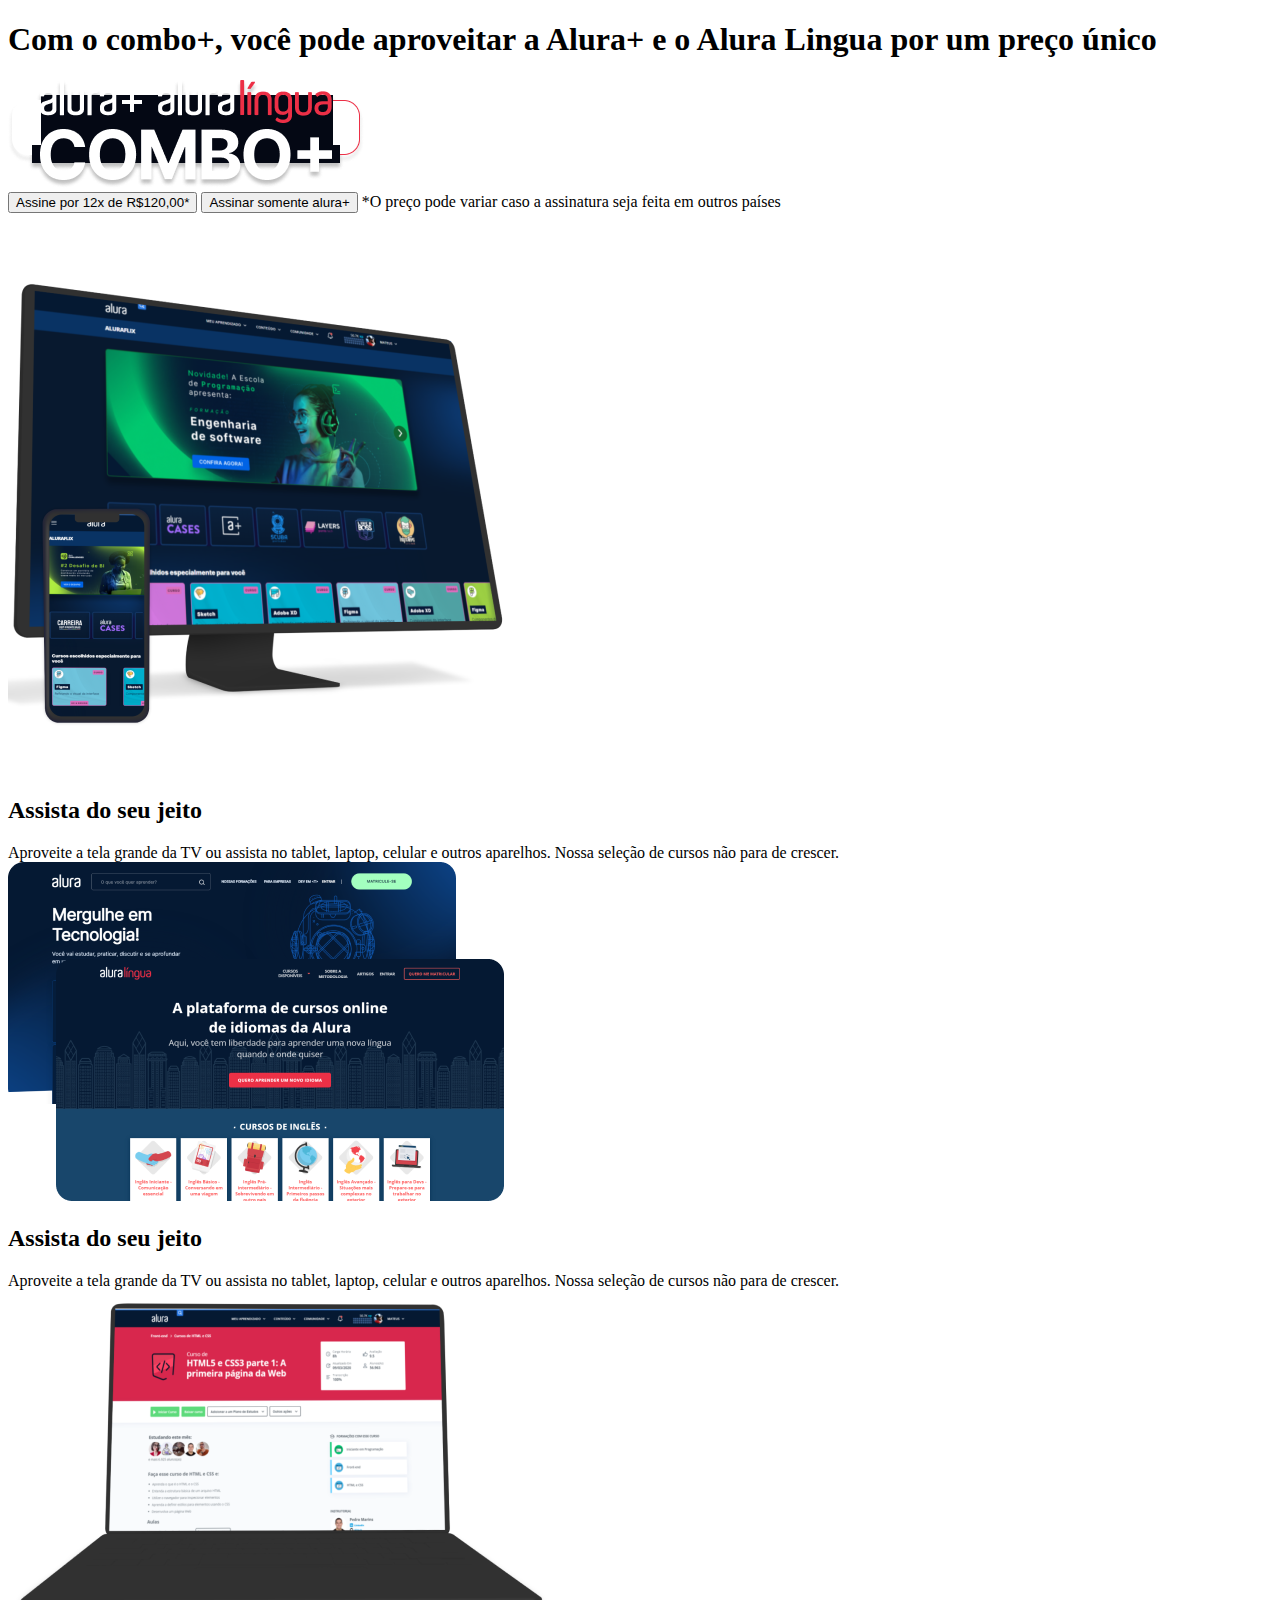
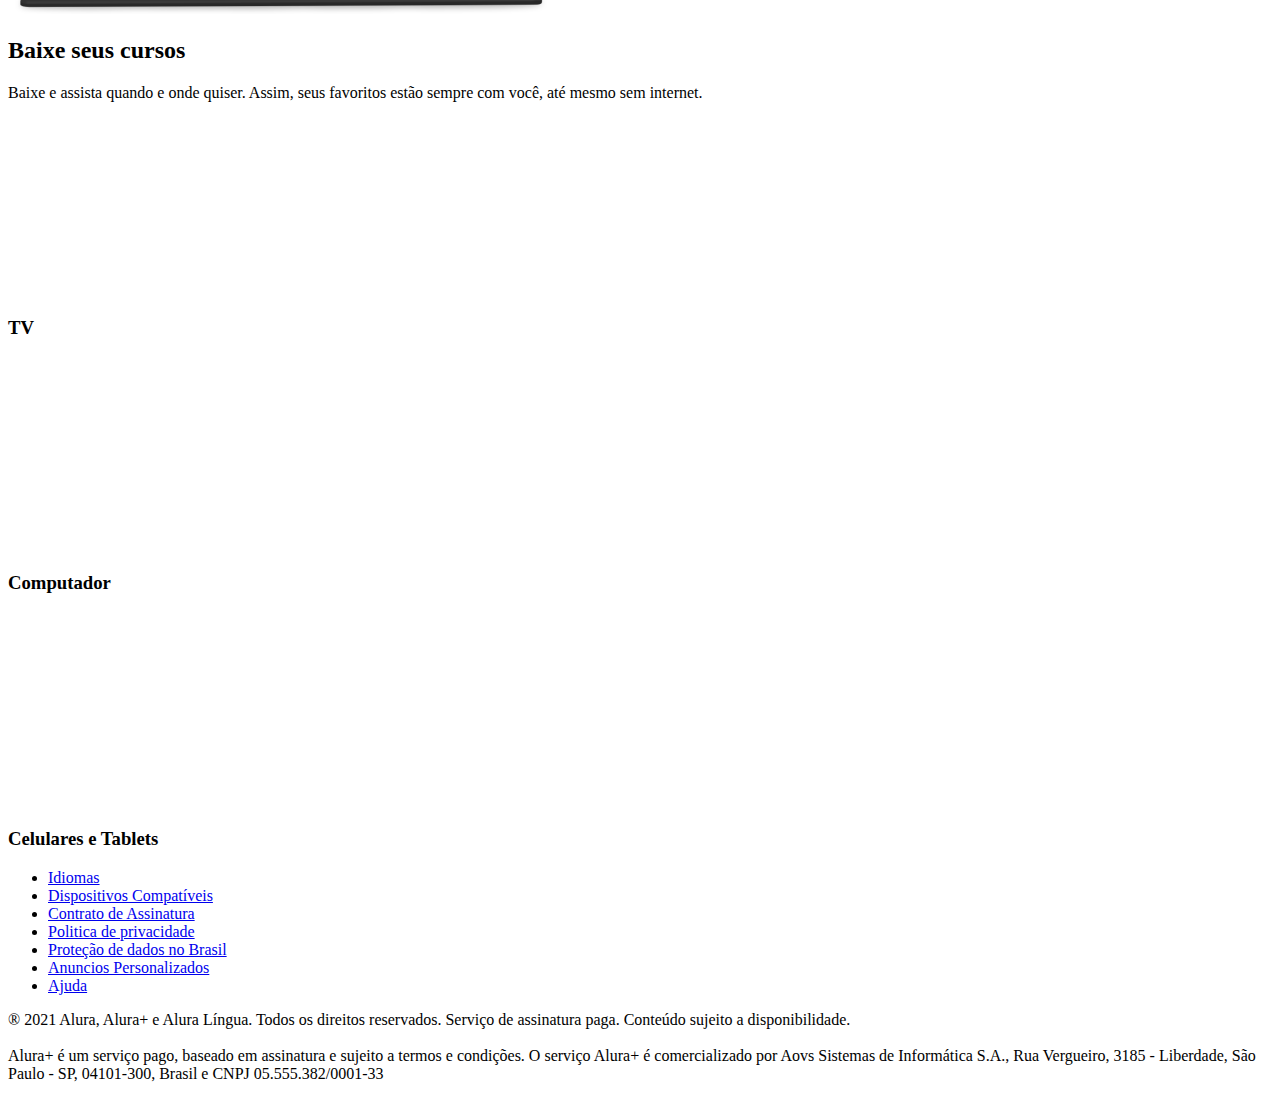
==== ALURAFLIX-03/index.html @ f87d87c6 "finalizado media query aluraflix" ====
<!DOCTYPE html>
<html lang="pt-BR">
<head>
    <meta charset="UTF-8">
    <meta http-equiv="X-UA-Compatible" content="IE=edge">
    <meta name="viewport" content="width=device-width, initial-scale=1.0">
    <title>Alura Plus</title>
    <link rel="preconnect" href="https://fonts.googleapis.com">
    <link rel="preconnect" href="https://fonts.gstatic.com" crossorigin>
    <link href="https://fonts.googleapis.com/css2?family=Inter:wght@400;700&display=swap" rel="stylesheet">
    <link rel="stylesheet" href="/assets/css/styles.css">
</head>
<body>
    <section class="container">

        <section class="main">
            <h1 class="main__title">Com o combo+, você pode aproveitar a Alura+ e o Alura Lingua por um preço único</h1>
            <div class="main__combo">
                <img src="assets/img/Combo.png" alt="imagem do combo plus">
            </div>        
            <button class="main__signCombo">Assine por 12x de R$120,00*</button>
            <button class="main__signAlura">Assinar somente alura+</button>
            <span class="main__note">*O preço pode variar caso a assinatura seja feita em outros países</span>
        </section>

        <section class="general-info">
            <img src="assets/img/Plataformas.png" alt="Plataformas suportadas">
            <div class="general-info__platform">
                <h2>Assista do seu jeito</h2>
                <span>Aproveite a tela grande da TV ou assista no tablet, laptop, 
                    celular e outros aparelhos. Nossa seleção de cursos não para 
                    de crescer.
                </span>
            </div>
        </section>

        <section class="general-info-2">
            <img src="assets/img/Telas.png" alt="Plataformas suportadas">
            <div class="general-info-2__platform">
                <h2>Assista do seu jeito</h2>
                <span>Aproveite a tela grande da TV ou assista no tablet, laptop, 
                    celular e outros aparelhos. Nossa seleção de cursos não para 
                    de crescer.
                </span>
            </div>
        </section>

        <section class="general-info-3">
            <img src="assets/img/Notebook.png" alt="Plataformas suportadas">
            <div class="general-info__platform">
                <h2>Baixe seus cursos</h2>
                <span>Baixe e assista quando e onde quiser. Assim, seus favoritos estão sempre com você, até mesmo sem internet.
                </span>
            </div>
        </section>

        <section class="device-info">
            <div class="device-info__tv">
                <img src="assets/img/tv.png" alt="Tela de TV">
                <h3>TV</h3>
            </div>
            <div class="device-info__pc">
                <img src="assets/img/computador.png" alt="Tela de computador">
                <h3>Computador</h3>
            </div>
            <div class="device-info__mobile">
                <img src="assets/img/celular.png" alt="Tela de celular">
                <h3>Celulares e Tablets</h3>
            </div>
        </section>

        <footer class="footer">
            <nav class="footer__links">
                <ul>
                    <li><a href="#">Idiomas</a></li>
                    <li><a href="#">Dispositivos Compatíveis</a></li>
                    <li><a href="#">Contrato de Assinatura</a</li>
                    <li><a href="#">Politica de privacidade</a></li>
                    <li><a href="#">Proteção de dados no Brasil</a></li>
                    <li><a href="#">Anuncios Personalizados</a></li>
                    <li><a href="#">Ajuda</a></li>
                </ul>
            </nav>
            <p class="footer__note">
                ® 2021 Alura, Alura+ e Alura Língua. Todos os direitos reservados. Serviço de assinatura paga. Conteúdo sujeito a disponibilidade.<br><br> Alura+ é um serviço pago, baseado em assinatura e sujeito a termos e condições. O serviço Alura+ é comercializado por Aovs Sistemas de Informática S.A., Rua Vergueiro, 3185 - Liberdade, São Paulo - SP, 04101-300, Brasil e CNPJ 05.555.382/0001-33
            </p>
        </footer>
    </section>
</body>
</html>
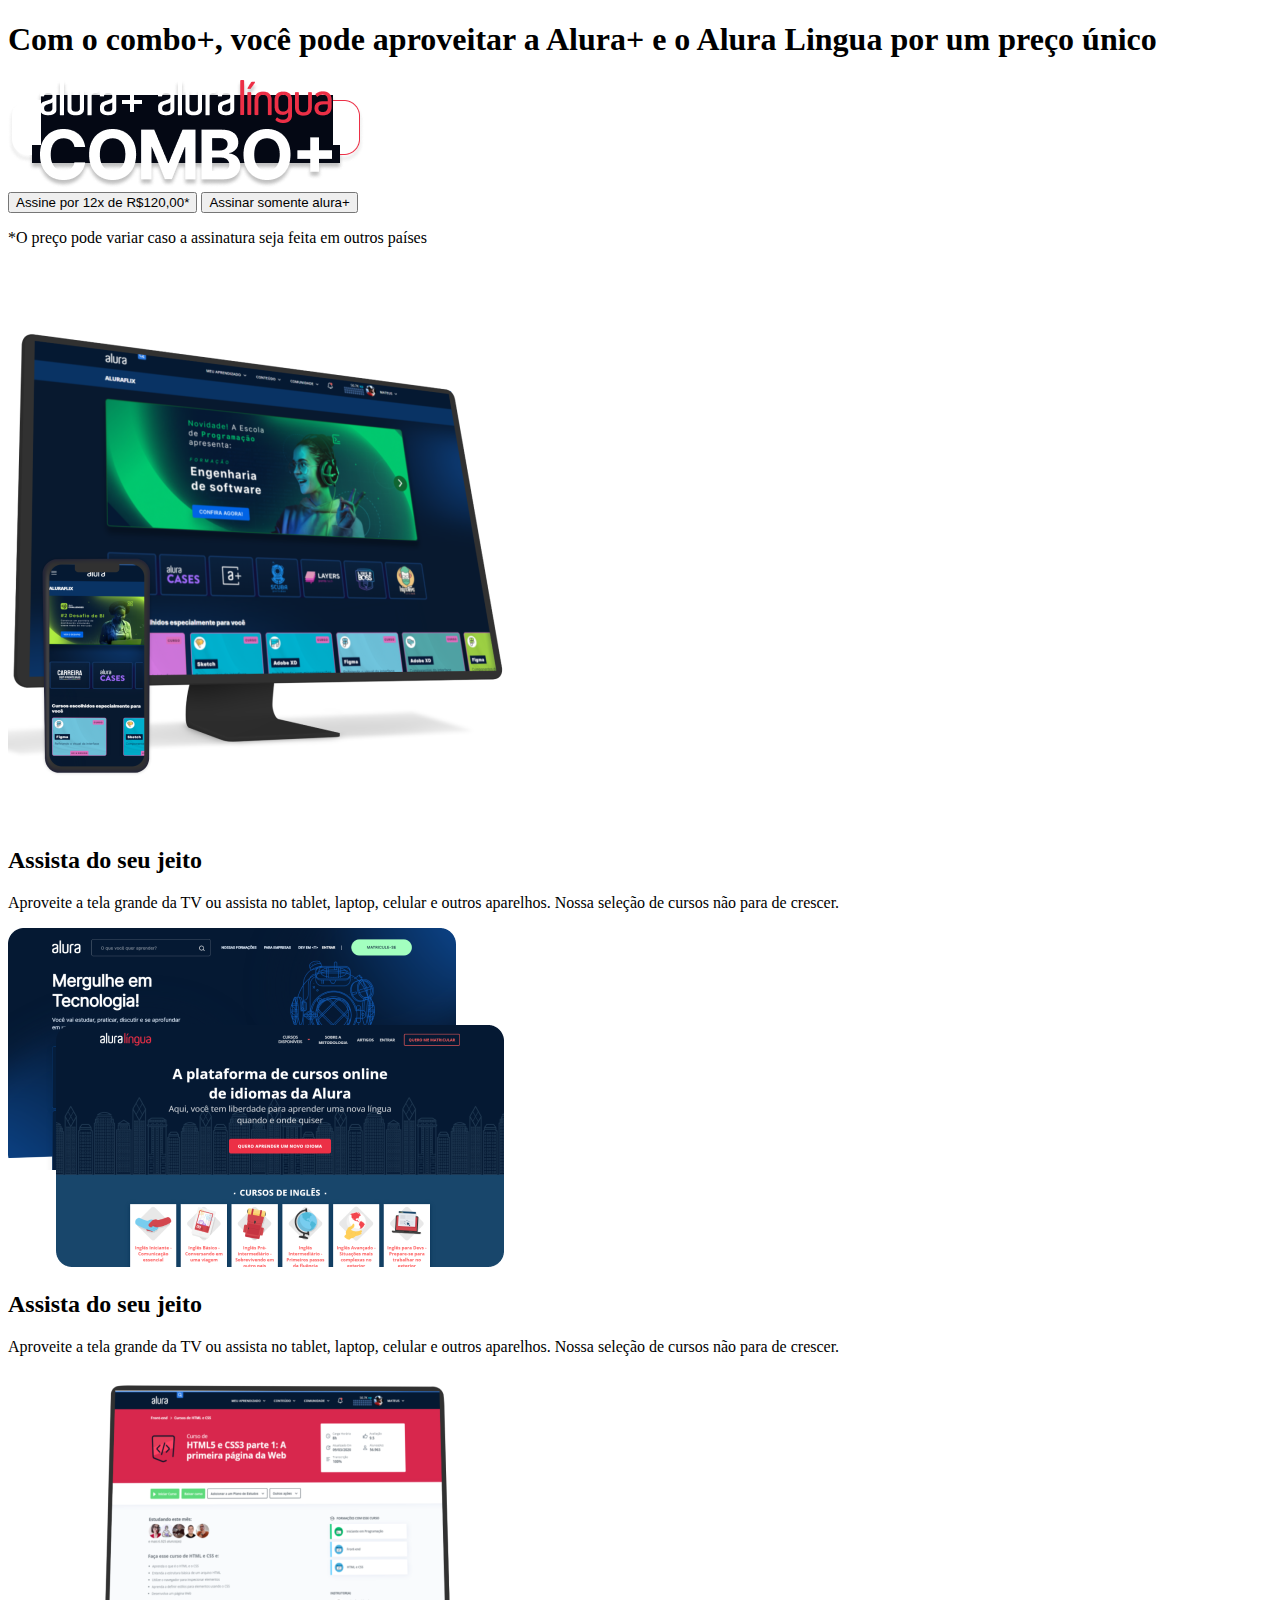
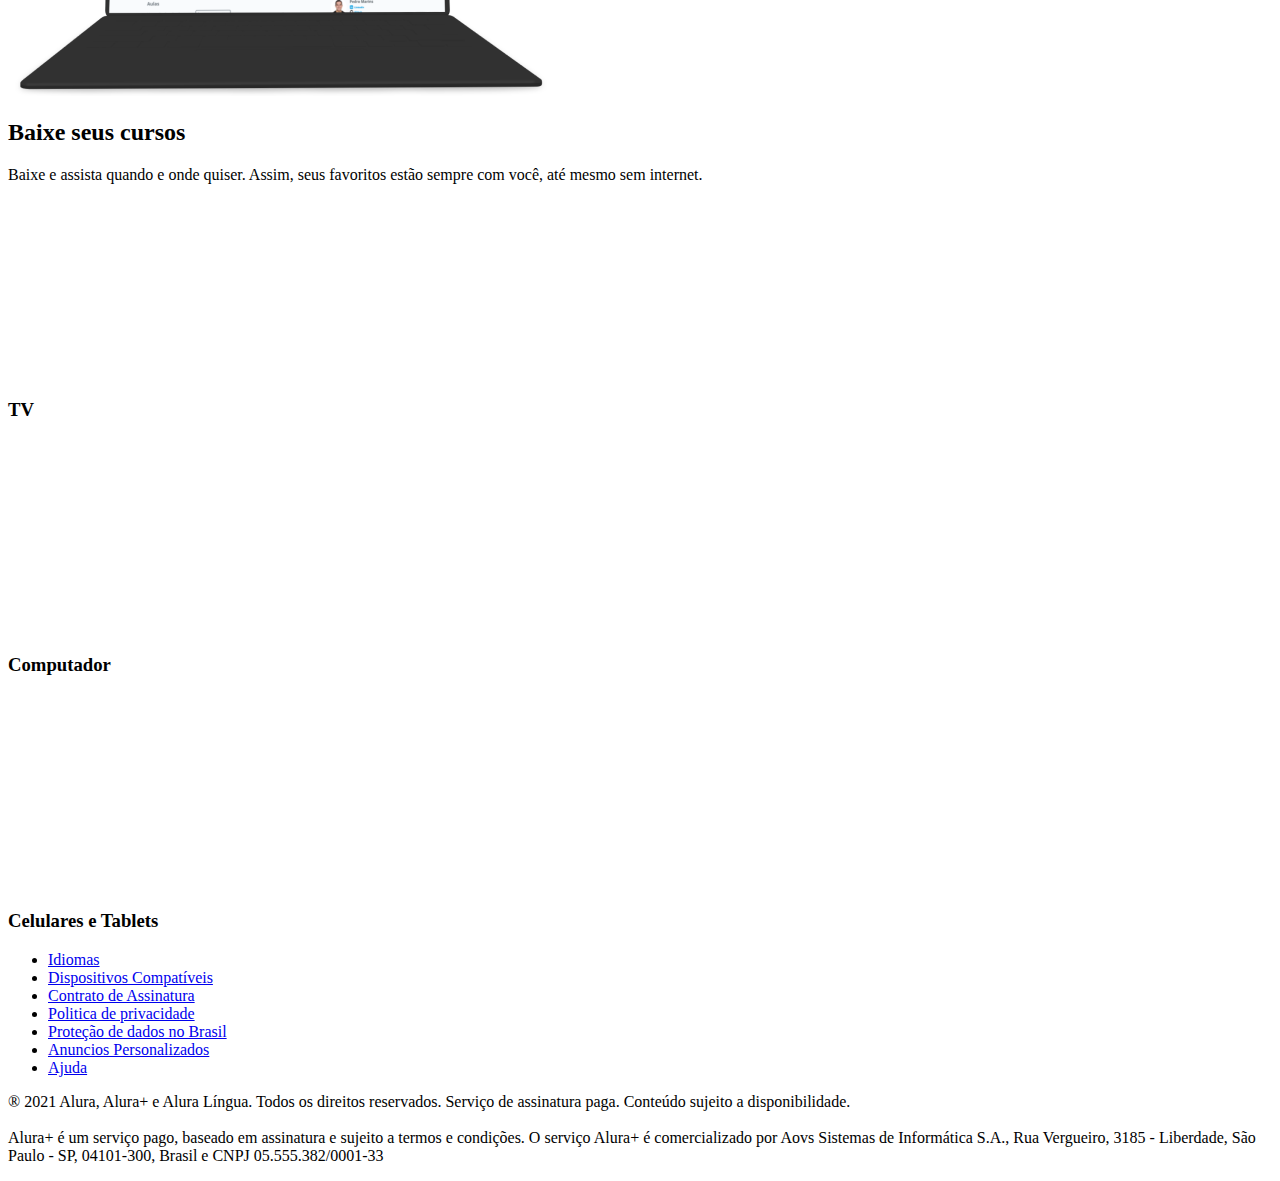
==== commit 44af9bb1: "melhorias de posicionamento" ====
--- a/ALURAFLIX-03/index.html
+++ b/ALURAFLIX-03/index.html
@@ -20,17 +20,17 @@
             </div>        
             <button class="main__signCombo">Assine por 12x de R$120,00*</button>
             <button class="main__signAlura">Assinar somente alura+</button>
-            <span class="main__note">*O preço pode variar caso a assinatura seja feita em outros países</span>
+            <p class="main__note">*O preço pode variar caso a assinatura seja feita em outros países</p>
         </section>
 
         <section class="general-info">
             <img src="assets/img/Plataformas.png" alt="Plataformas suportadas">
             <div class="general-info__platform">
                 <h2>Assista do seu jeito</h2>
-                <span>Aproveite a tela grande da TV ou assista no tablet, laptop, 
+                <p>Aproveite a tela grande da TV ou assista no tablet, laptop, 
                     celular e outros aparelhos. Nossa seleção de cursos não para 
                     de crescer.
-                </span>
+                </p>
             </div>
         </section>
 
@@ -38,10 +38,10 @@
             <img src="assets/img/Telas.png" alt="Plataformas suportadas">
             <div class="general-info-2__platform">
                 <h2>Assista do seu jeito</h2>
-                <span>Aproveite a tela grande da TV ou assista no tablet, laptop, 
+                <p>Aproveite a tela grande da TV ou assista no tablet, laptop, 
                     celular e outros aparelhos. Nossa seleção de cursos não para 
                     de crescer.
-                </span>
+                </p>
             </div>
         </section>
 
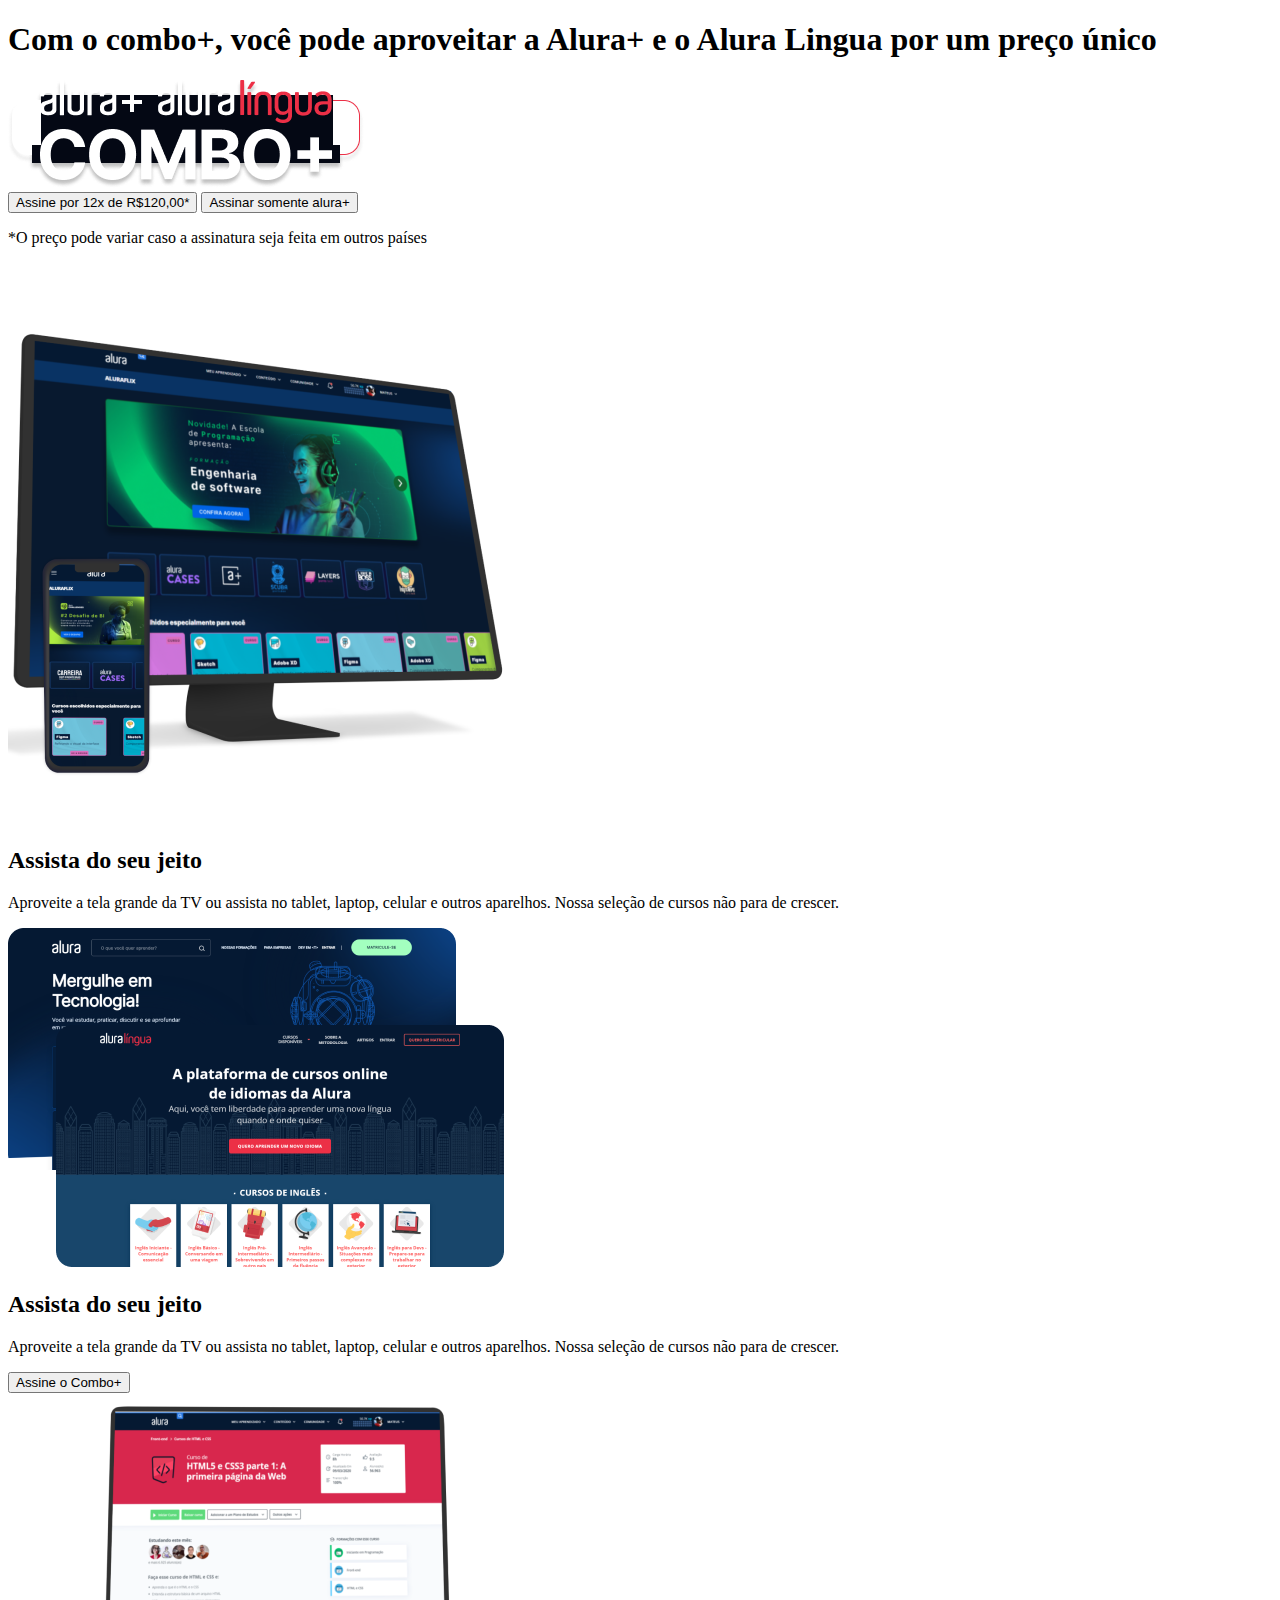
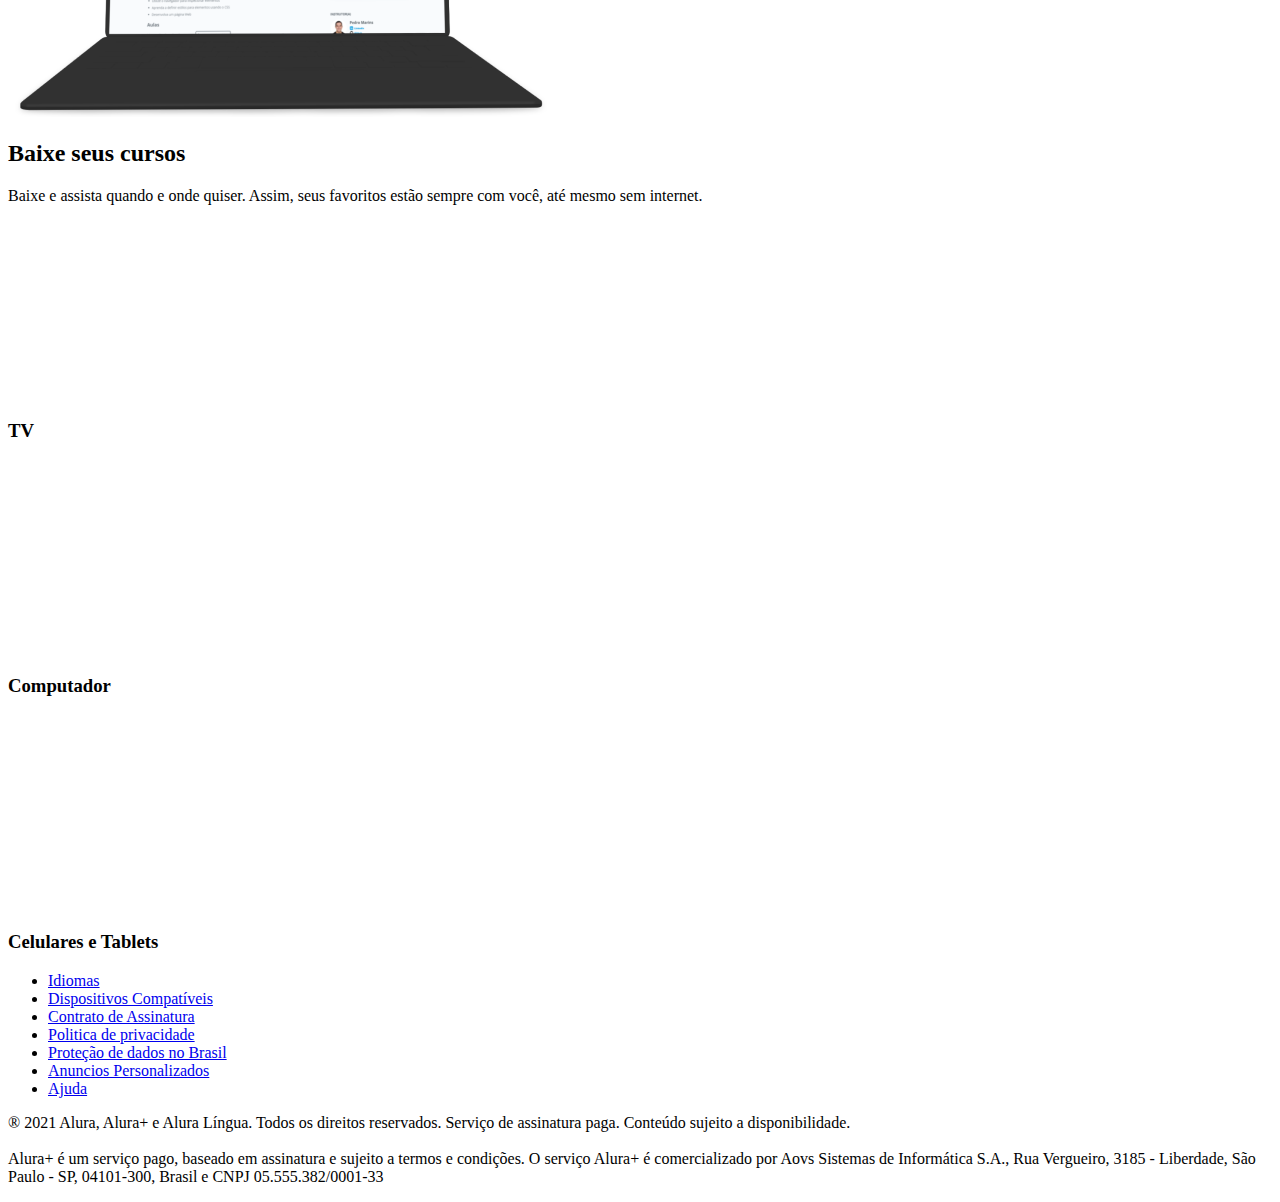
==== commit 42f18e85: "Adicionado botao de assinatura" ====
--- a/ALURAFLIX-03/index.html
+++ b/ALURAFLIX-03/index.html
@@ -42,6 +42,7 @@
                     celular e outros aparelhos. Nossa seleção de cursos não para 
                     de crescer.
                 </p>
+                <button class="general-info-2__button">Assine o Combo+</button>
             </div>
         </section>
 
